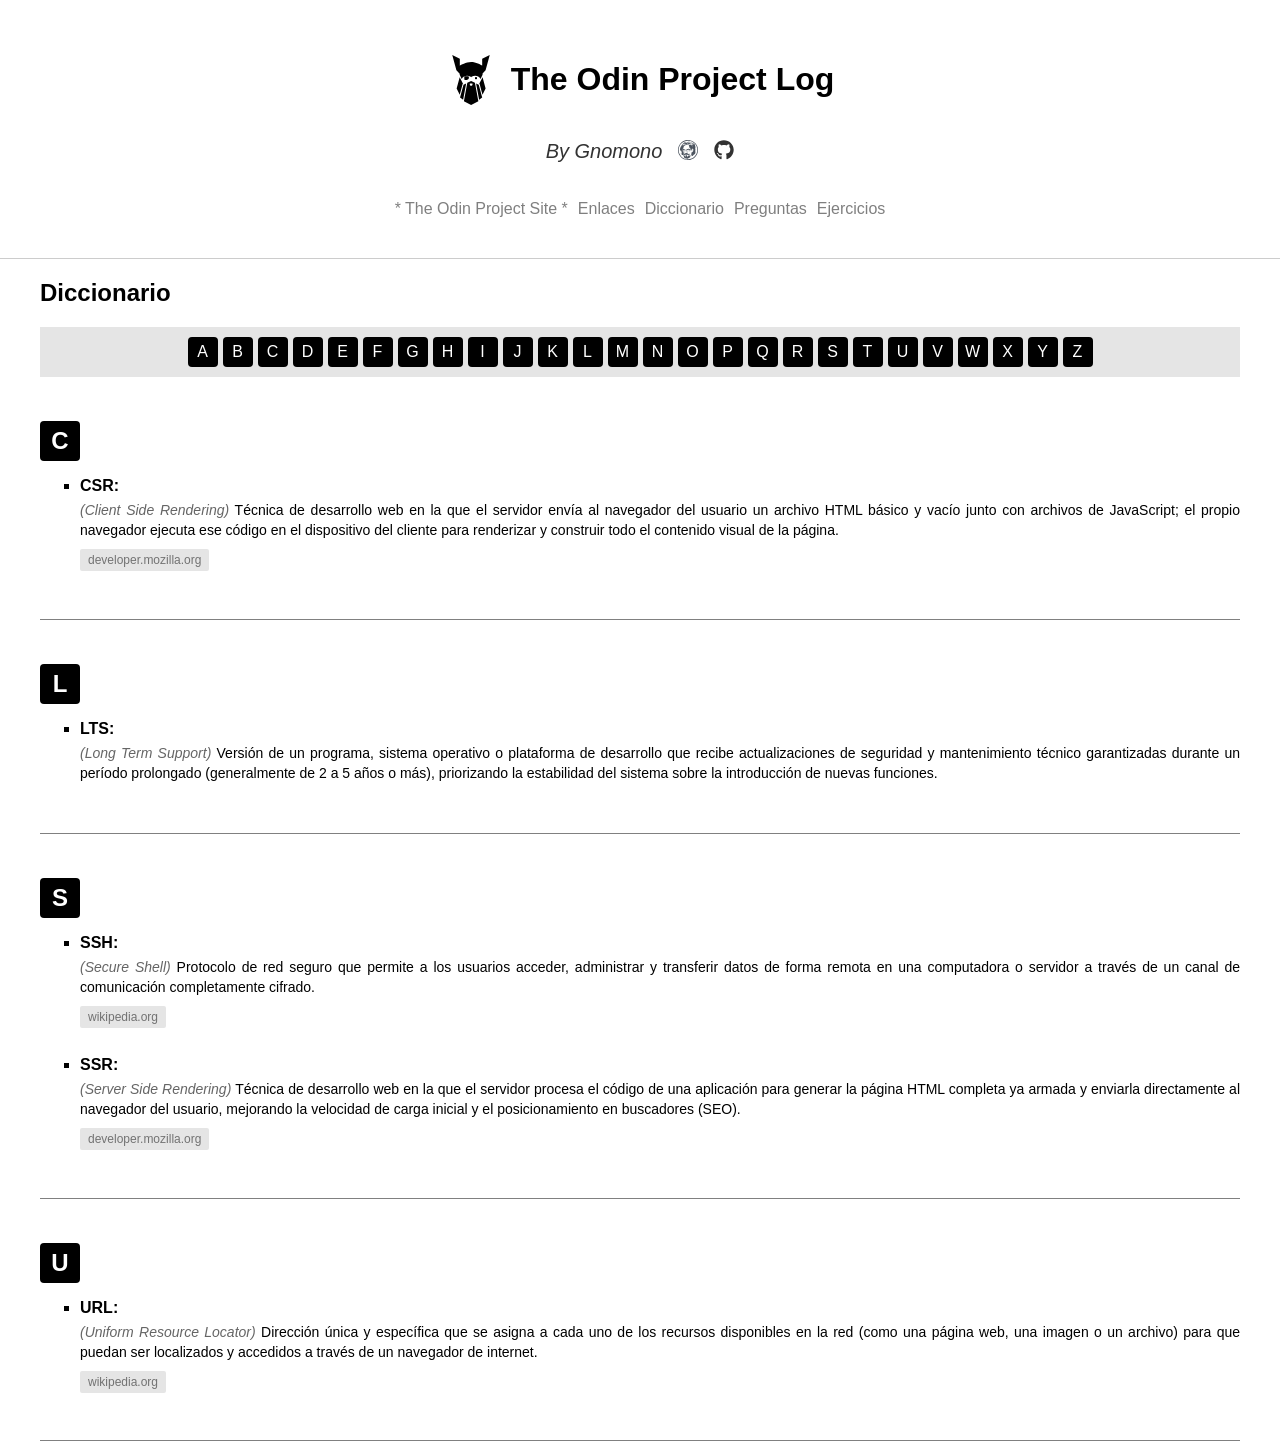
==== diccionario.html @ 371effc1 "favicon" ====
<!doctype html>
<html lang="es">
  <head>
    <meta charset="UTF-8" />
    <meta name="viewport" content="width=device-width, initial-scale=1.0" />
    <link rel="stylesheet" href="css/normalize.css" />
    <link rel="stylesheet" href="css/styles.css" />
    <link rel="icon" href="./assets/odin.svg">
    <title>TOPL - Diccionario</title>
  </head>
  <body>
    <div id="header"></div>
    <script>
      fetch("header.html")
        .then((response) => response.text())
        .then((data) => {
          document.getElementById("header").innerHTML = data;
        });
    </script>
    <main class="container">
      <h2>Diccionario</h2>
      <div>
        <nav class="dictionary-nav">
          <a href="#a">A</a>
          <a href="#b">B</a>
          <a href="#c">C</a>
          <a href="#d">D</a>
          <a href="#e">E</a>
          <a href="#f">F</a>
          <a href="#g">G</a>
          <a href="#h">H</a>
          <a href="#i">I</a>
          <a href="#j">J</a>
          <a href="#k">K</a>
          <a href="#l">L</a>
          <a href="#m">M</a>
          <a href="#n">N</a>
          <a href="#o">O</a>
          <a href="#p">P</a>
          <a href="#q">Q</a>
          <a href="#r">R</a>
          <a href="#s">S</a>
          <a href="#t">T</a>
          <a href="#u">U</a>
          <a href="#v">V</a>
          <a href="#w">W</a>
          <a href="#x">X</a>
          <a href="#y">Y</a>
          <a href="#z">Z</a>
        </nav>
      </div>

      <div class="dictionary-container">

        <div class="char-block"><!-- C -->
          <h3 id="c" class="char-tag">C</h3>
          <ul>

            <li class="term-block">
              <h4 class="dict-term"><strong>CSR:</strong></h4>
              <p class="dict-def">
                <span class="dict-spec">(Client Side Rendering)</span> Técnica de desarrollo web en la que el servidor envía al navegador del usuario un archivo HTML básico y vacío junto con archivos de JavaScript; el propio navegador ejecuta ese código en el dispositivo del cliente para renderizar y construir todo el contenido visual de la página.
              </p>
              <div class="dict-links">
                <a 
                href="https://developer.mozilla.org/en-US/docs/Glossary/CSR"
                target="_blank"
                rel="noopener noreferrer"
                >developer.mozilla.org</a>
              </div>
            </li>

          </ul>
        </div><!-- C -->

        <div class="char-block"><!-- L -->
          <h3 id="l" class="char-tag">L</h3>
          <ul>

            <li class="term-block">
              <h4 class="dict-term"><strong>LTS:</strong></h4>
              <p class="dict-def">
                <span class="dict-spec">(Long Term Support)</span> Versión de un programa, sistema operativo o plataforma de desarrollo que recibe actualizaciones de seguridad y mantenimiento técnico garantizadas durante un período prolongado (generalmente de 2 a 5 años o más), priorizando la estabilidad del sistema sobre la introducción de nuevas funciones.
              </p>
            </li>

          </ul>
        </div><!-- L -->

        <div class="char-block"><!-- S -->
          <h3 id="s" class="char-tag">S</h3>
          <ul>

            <li class="term-block">
              <h4 class="dict-term"><strong>SSH:</strong></h4>
              <p class="dict-def">
                <span class="dict-spec">(Secure Shell)</span> Protocolo de red seguro que permite a los usuarios acceder, administrar y transferir datos de forma remota en una computadora o servidor a través de un canal de comunicación completamente cifrado.
              </p>
              <div class="dict-links">
                <a 
                href="https://es.wikipedia.org/wiki/Secure_Shell"
                target="_blank"
                rel="noopener noreferrer"
                >wikipedia.org</a>
              </div>
            </li>

            <li class="term-block">
              <h4 class="dict-term"><strong>SSR:</strong></h4>
              <p class="dict-def">
                <span class="dict-spec">(Server Side Rendering)</span> Técnica de desarrollo web en la que el servidor procesa el código de una aplicación para generar la página HTML completa ya armada y enviarla directamente al navegador del usuario, mejorando la velocidad de carga inicial y el posicionamiento en buscadores (SEO).
              </p>
              <div class="dict-links">
                <a 
                href="https://developer.mozilla.org/en-US/docs/Glossary/SSR"
                target="_blank"
                rel="noopener noreferrer"
                >developer.mozilla.org</a>
              </div>
            </li>

          </ul>
        </div><!-- S -->

        <div class="char-block"><!-- U -->
          <h3 id="u" class="char-tag">U</h3>
          <ul>

            <li class="term-block">
              <h4 class="dict-term"><strong>URL:</strong></h4>
              <p class="dict-def">
                <span class="dict-spec">(Uniform Resource Locator)</span> Dirección única y específica que se asigna a cada uno de los recursos disponibles en la red (como una página web, una imagen o un archivo) para que puedan ser localizados y accedidos a través de un navegador de internet.
              </p>
              <div class="dict-links">
                <a 
                href="https://en.wikipedia.org/wiki/URL?trk=article-ssr-frontend-pulse_little-text-block"
                target="_blank"
                rel="noopener noreferrer"
                >wikipedia.org</a>
              </div>
            </li>

          </ul>
        </div><!-- U -->

      </div>
    </main>
  </body>
</html>
---- css/styles.css ----
body{
    font-family: Roboto, sans-serif;
}
a {
    text-decoration: none;
    color: rgb(0 0 0);
}
a:hover{
    color: rgb(0 0 0 / 0.7);
}
ul{
    list-style-type: square;
}

/**/

.container {
    max-width: 1200px;
    margin: 0 auto;
}

/**/

.header {
    display: flex;
    flex-direction: column;
    align-items: center;
    border-bottom: 1px solid rgb(0 0 0 / 0.2);
    padding-bottom: 40px;
}

.header-title {
    display: flex;
    gap: 15px;
    padding-top: 40px;
}

.header-title img {
    width: 50px;
}

.header-subtitle {
    display: flex;
    align-items: center;
    gap: 16px;
    padding: 20px 0;
    opacity: 0.8;
}

.header-subtitle p {
    font-size: 20px;
    font-style: italic;
    margin: 0;
}

.header-nav-container {
    padding-top: 10px;
}

.header-nav {
    display: flex;
    gap: 10px;

    a {
        color: rgb(0 0 0 / 0.5);
        padding-top: 5px;
        border-top: 1px solid rgb(0 0 0 / 0);
        transition: border-top 0.3s ease;

        &:hover {
            border-top: 1px solid rgb(0 0 0 / 0.2);
        }
    }
}


/* Enlaces */
.highlights{
    display: flex;
    gap: 5px;
    justify-content: center;
    padding: 20px;
}
.highlights-logo img{
    width: 60px;
}
.highlights-logo img:hover{
    opacity: 0.8;
}

.links-main-title{
    padding: 10px;
}

.links-block{
    border: 1px solid rgba(241, 236, 216, 1);
    border-radius: 10px;
    padding: 10px;
    margin: 10px;
}

.links-title{
    padding: 0 20px;
    font-weight: 100;
    font-size: 20px;
    opacity: 0.2;
    text-align: start;
}

.link-item{
    padding: 10px;
    border-bottom: 1px solid rgba(0 0 0 / 0.2);

    &:hover{
        background-color: rgba(0, 0, 0, 0.1);
    }
}

.link-tag{
    color: rgb(0 0 0 / 0.5);
    font-size: 12px;
    margin-left: 8px;
    font-style: italic;
}


/* Diccionario */
.dictionary-nav{
    display: flex;
    justify-content: center;
    gap: 5px;
    flex-wrap: wrap;
    background-color: rgb(0 0 0 / 0.1);
    padding: 10px;
}
.dictionary-nav a{
    display: flex;
    justify-content: center;
    align-items: center;
    border-radius: 4px;
    padding: 10px;
    background-color: black;
    color: white;
    width: 10px;
    height: 10px;
    &:hover{
        background-color: rgb(0 0 0 / 0.5);
    }
}
.char-block{
    border-bottom: 1px solid gray;
    padding: 20px 0;
}
.char-tag{
    display: flex;
    align-items: center;
    justify-content: center;
    text-transform: uppercase;
    font-size: 24px;
    font-weight: bold;
    margin-bottom: 10px;
    background-color: black;
    color: white;
    padding: 10px;
    border-radius: 4px;
    width: 20px;
    height: 20px;
}
.term-block{
    margin-bottom: 30px;
}
.dict-term{
    margin: 0;
    padding: 0;
}
.dict-spec{
    font-style: italic;
    opacity: 0.6;
}
.dict-def{
    font-size: 14px;
    font-weight: 100;
    text-align: justify;
    line-height: 20px;
    padding: 0;
    margin: 5px 0;
}
.dict-links{
    margin-top: 10px;
}
.dict-links a{
    background-color: rgba(0 0 0 / 0.1);
    padding: 4px 8px;
    border-radius: 2px;
    font-size: 12px;
    color: rgb(0 0 0 / 0.5);
    &:hover{
        background-color: rgba(0 0 0 / 0.2);
    }
}


/* Ejercicios */

.ejercicios-container{
    display: flex;
    justify-content: center;
    gap: 10px;
    margin-top: 40px;
}

.ejercicio{
    display: flex;
    flex-direction: column;
    justify-content: space-between;
    border: 1px solid rgb(0 0 0 / 0.2);
    border-radius: 8px;
    padding: 20px;
    margin: 10px 0;
    background-color: rgb(255 255 255);
    box-shadow: 0 2px 4px rgba(0, 0, 0, 0.05);
    width: 250px;
    transition: all 0.3s ease;
}
.ejercicio:hover{
    background-color: rgb(200 200 200 / 0.5);
    box-shadow: 0 4px 8px rgba(0, 0, 0, 0.1);
    transform: translateY(-2px);
    transition: all 0.3s ease;
}
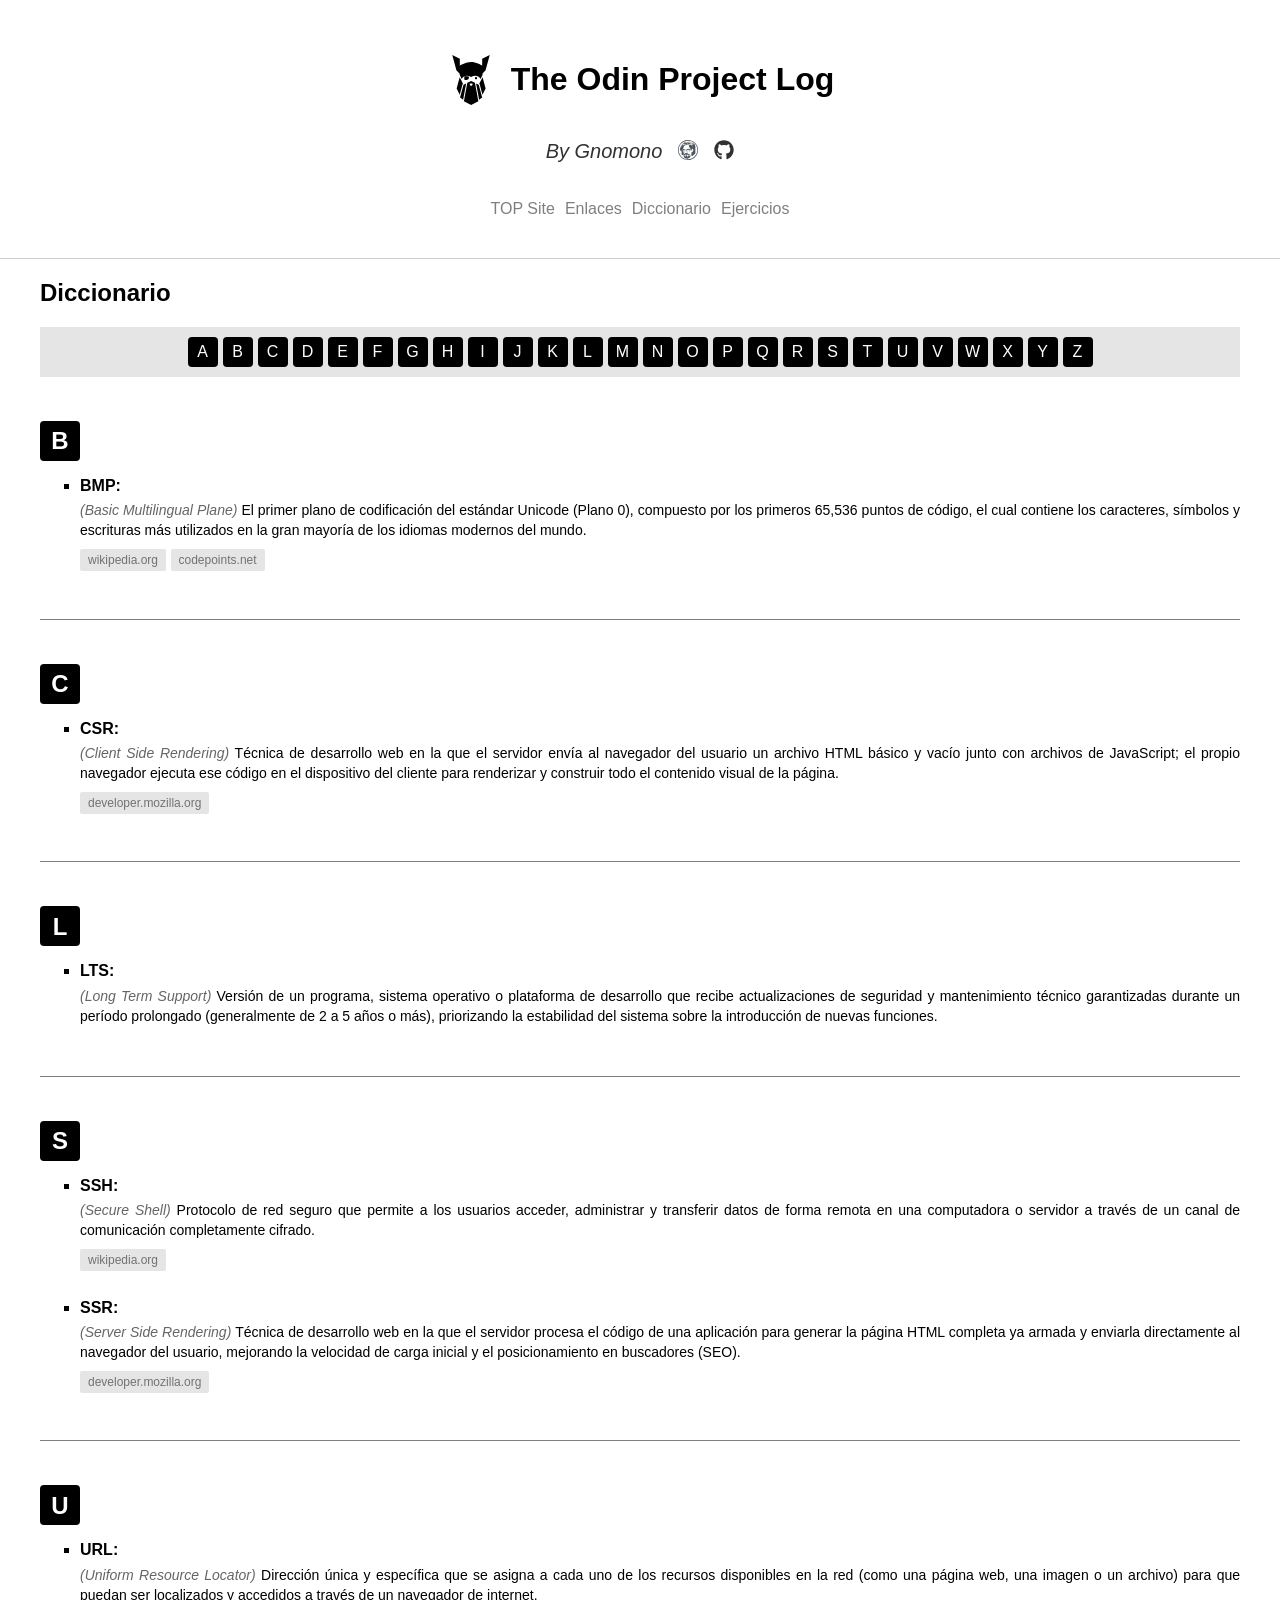
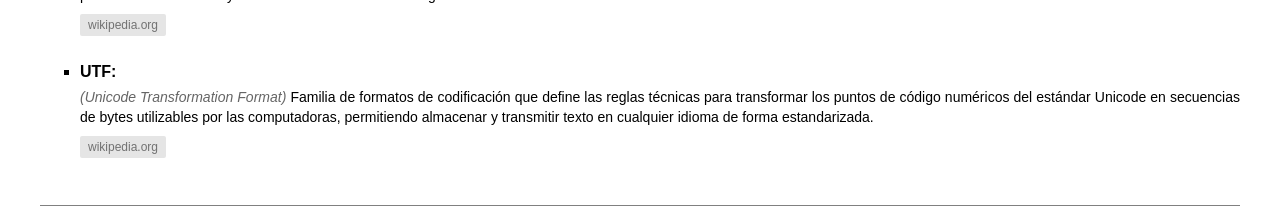
==== commit e47b6607: "Nuevas entradas en Diccionario" ====
--- a/diccionario.html
+++ b/diccionario.html
@@ -51,6 +51,32 @@
       </div>
 
       <div class="dictionary-container">
+
+        <div class="char-block"><!-- B -->
+          <h3 id="c" class="char-tag">B</h3>
+          <ul>
+
+            <li class="term-block">
+              <h4 class="dict-term"><strong>BMP:</strong></h4>
+              <p class="dict-def">
+                <span class="dict-spec">(Basic Multilingual Plane)</span> El primer plano de codificación del estándar Unicode (Plano 0), compuesto por los primeros 65,536 puntos de código, el cual contiene los caracteres, símbolos y escrituras más utilizados en la gran mayoría de los idiomas modernos del mundo.
+              </p>
+              <div class="dict-links">
+                <a 
+                href="https://en.wikipedia.org/wiki/Plane_(Unicode)"
+                target="_blank"
+                rel="noopener noreferrer"
+                >wikipedia.org</a>
+                <a 
+                href="https://codepoints.net/basic_multilingual_plane"
+                target="_blank"
+                rel="noopener noreferrer"
+                >codepoints.net</a>
+              </div>
+            </li>
+
+          </ul>
+        </div><!-- B -->
 
         <div class="char-block"><!-- C -->
           <h3 id="c" class="char-tag">C</h3>
@@ -140,6 +166,20 @@
               </div>
             </li>
 
+            <li class="term-block">
+              <h4 class="dict-term"><strong>UTF:</strong></h4>
+              <p class="dict-def">
+                <span class="dict-spec">(Unicode Transformation Format)</span> Familia de formatos de codificación que define las reglas técnicas para transformar los puntos de código numéricos del estándar Unicode en secuencias de bytes utilizables por las computadoras, permitiendo almacenar y transmitir texto en cualquier idioma de forma estandarizada.
+              </p>
+              <div class="dict-links">
+                <a 
+                href="https://es.wikipedia.org/wiki/UTF-8"
+                target="_blank"
+                rel="noopener noreferrer"
+                >wikipedia.org</a>
+              </div>
+            </li>
+
           </ul>
         </div><!-- U -->
 
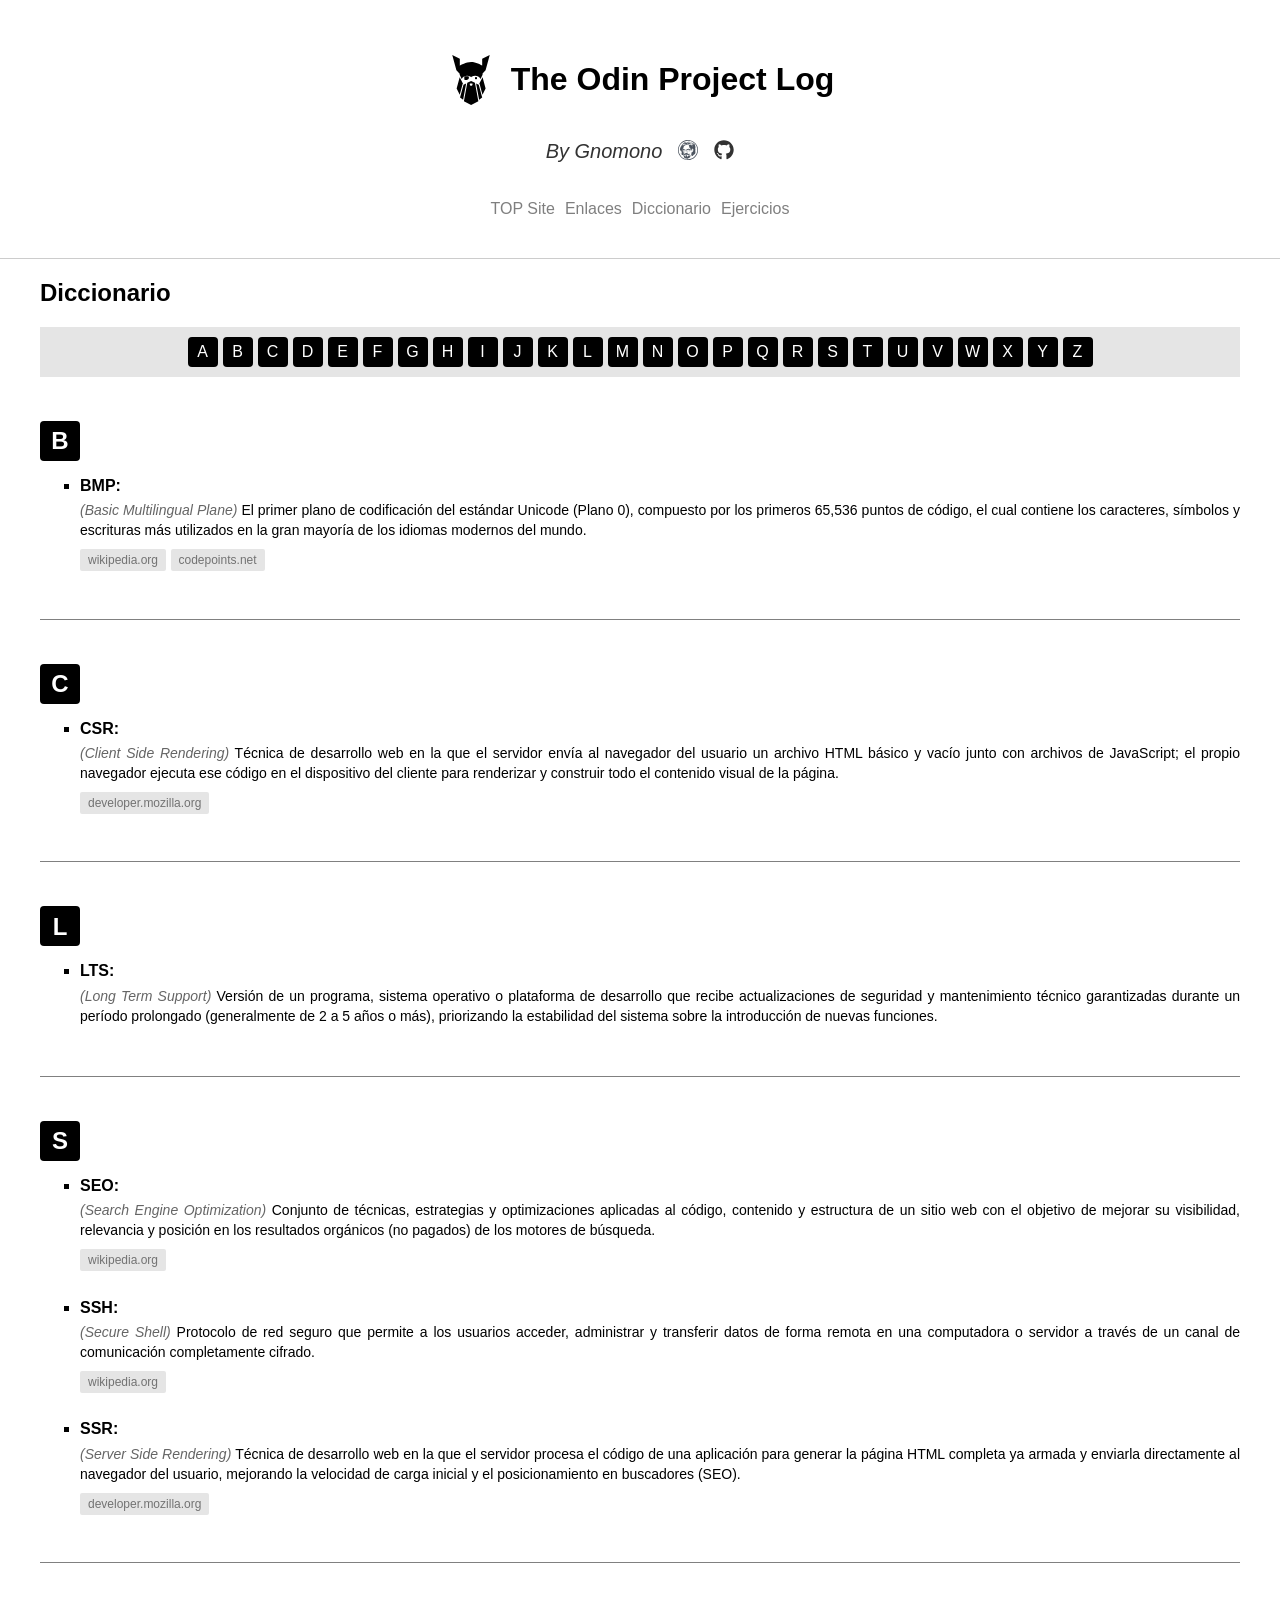
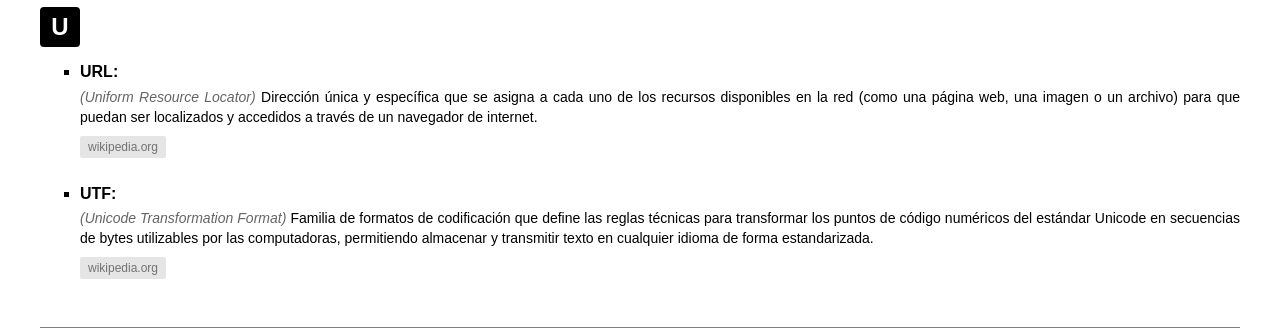
==== commit 949c9ec2: "ADD SEO to diccionario" ====
--- a/diccionario.html
+++ b/diccionario.html
@@ -118,6 +118,20 @@
           <ul>
 
             <li class="term-block">
+              <h4 class="dict-term"><strong>SEO:</strong></h4>
+              <p class="dict-def">
+                <span class="dict-spec">(Search Engine Optimization)</span> Conjunto de técnicas, estrategias y optimizaciones aplicadas al código, contenido y estructura de un sitio web con el objetivo de mejorar su visibilidad, relevancia y posición en los resultados orgánicos (no pagados) de los motores de búsqueda.
+              </p>
+              <div class="dict-links">
+                <a 
+                href="https://es.wikipedia.org/wiki/Posicionamiento_en_buscadores"
+                target="_blank"
+                rel="noopener noreferrer"
+                >wikipedia.org</a>
+              </div>
+            </li>
+
+            <li class="term-block">
               <h4 class="dict-term"><strong>SSH:</strong></h4>
               <p class="dict-def">
                 <span class="dict-spec">(Secure Shell)</span> Protocolo de red seguro que permite a los usuarios acceder, administrar y transferir datos de forma remota en una computadora o servidor a través de un canal de comunicación completamente cifrado.
--- a/css/styles.css
+++ b/css/styles.css
@@ -77,8 +77,9 @@
 /* Enlaces */
 .highlights{
     display: flex;
-    gap: 5px;
-    justify-content: center;
+    gap: 10px;
+    justify-content: center;
+    align-items: center;
     padding: 20px;
 }
 .highlights-logo img{
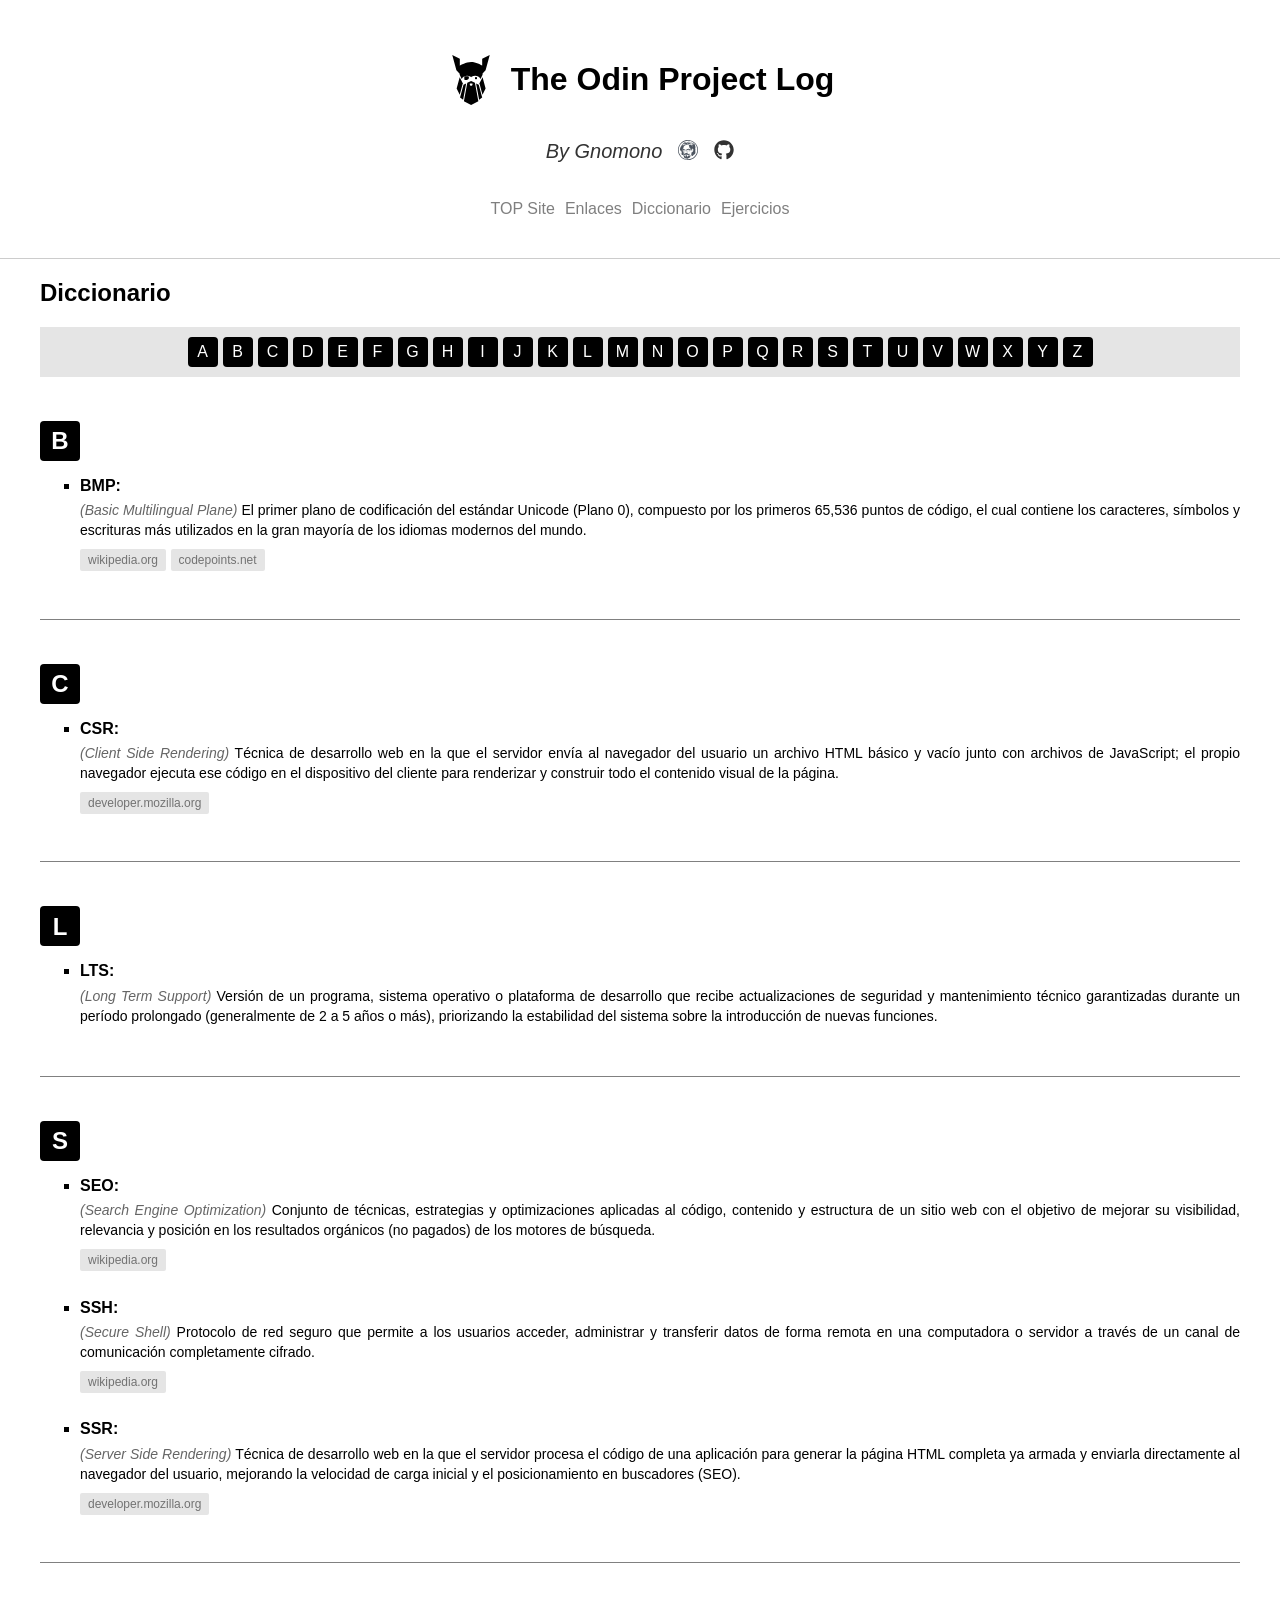
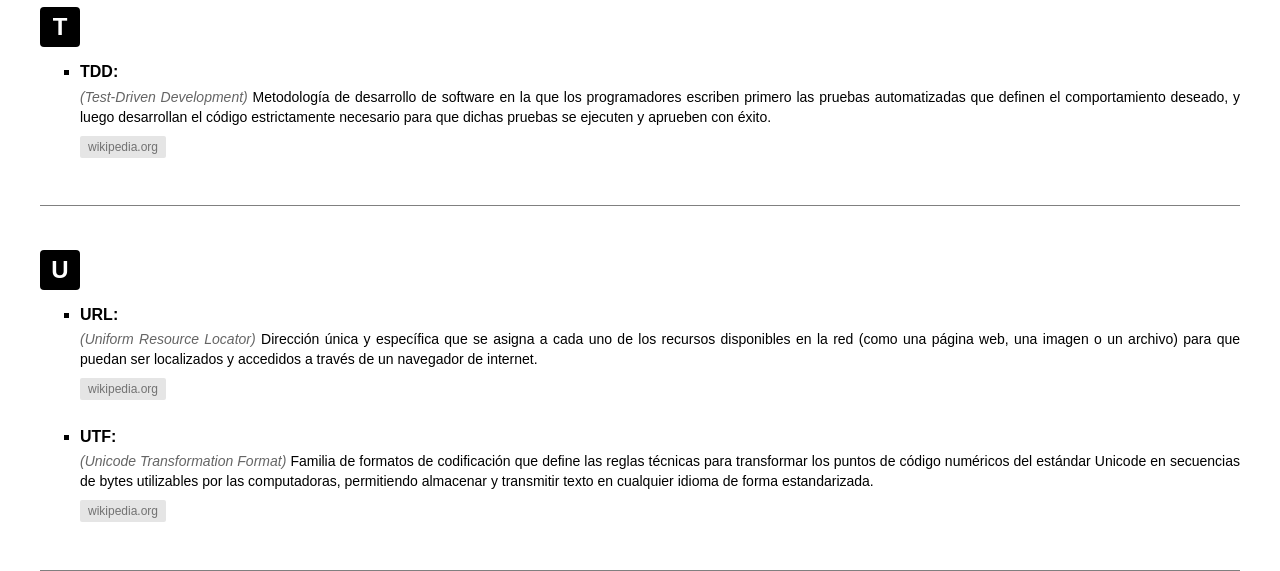
==== commit 0213025c: "ADD TDD TO Diccionario" ====
--- a/diccionario.html
+++ b/diccionario.html
@@ -162,6 +162,27 @@
           </ul>
         </div><!-- S -->
 
+        <div class="char-block"><!-- T -->
+          <h3 id="t" class="char-tag">T</h3>
+          <ul>
+
+            <li class="term-block">
+              <h4 class="dict-term"><strong>TDD:</strong></h4>
+              <p class="dict-def">
+                <span class="dict-spec">(Test-Driven Development)</span> Metodología de desarrollo de software en la que los programadores escriben primero las pruebas automatizadas que definen el comportamiento deseado, y luego desarrollan el código estrictamente necesario para que dichas pruebas se ejecuten y aprueben con éxito.
+              </p>
+              <div class="dict-links">
+                <a 
+                href="https://en.wikipedia.org/wiki/Test-driven_development"
+                target="_blank"
+                rel="noopener noreferrer"
+                >wikipedia.org</a>
+              </div>
+            </li>
+
+          </ul>
+        </div><!-- T -->
+
         <div class="char-block"><!-- U -->
           <h3 id="u" class="char-tag">U</h3>
           <ul>
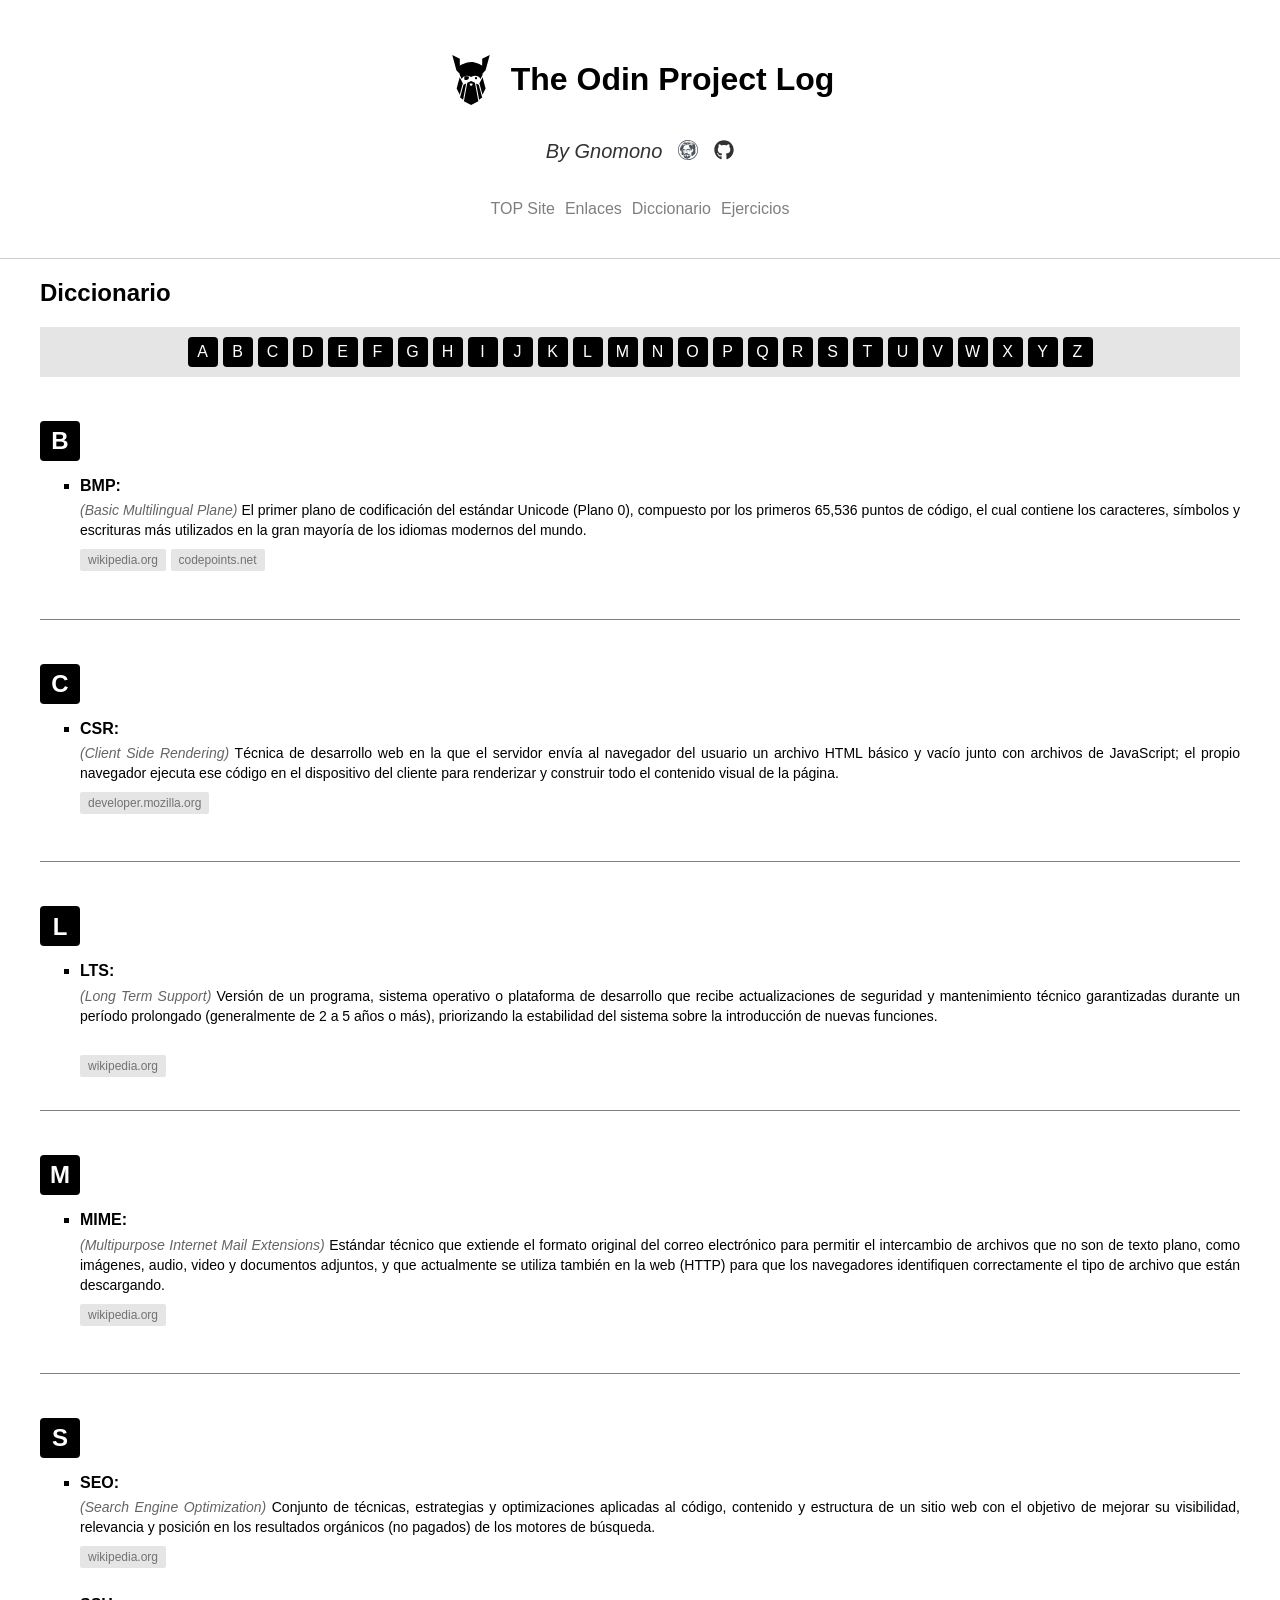
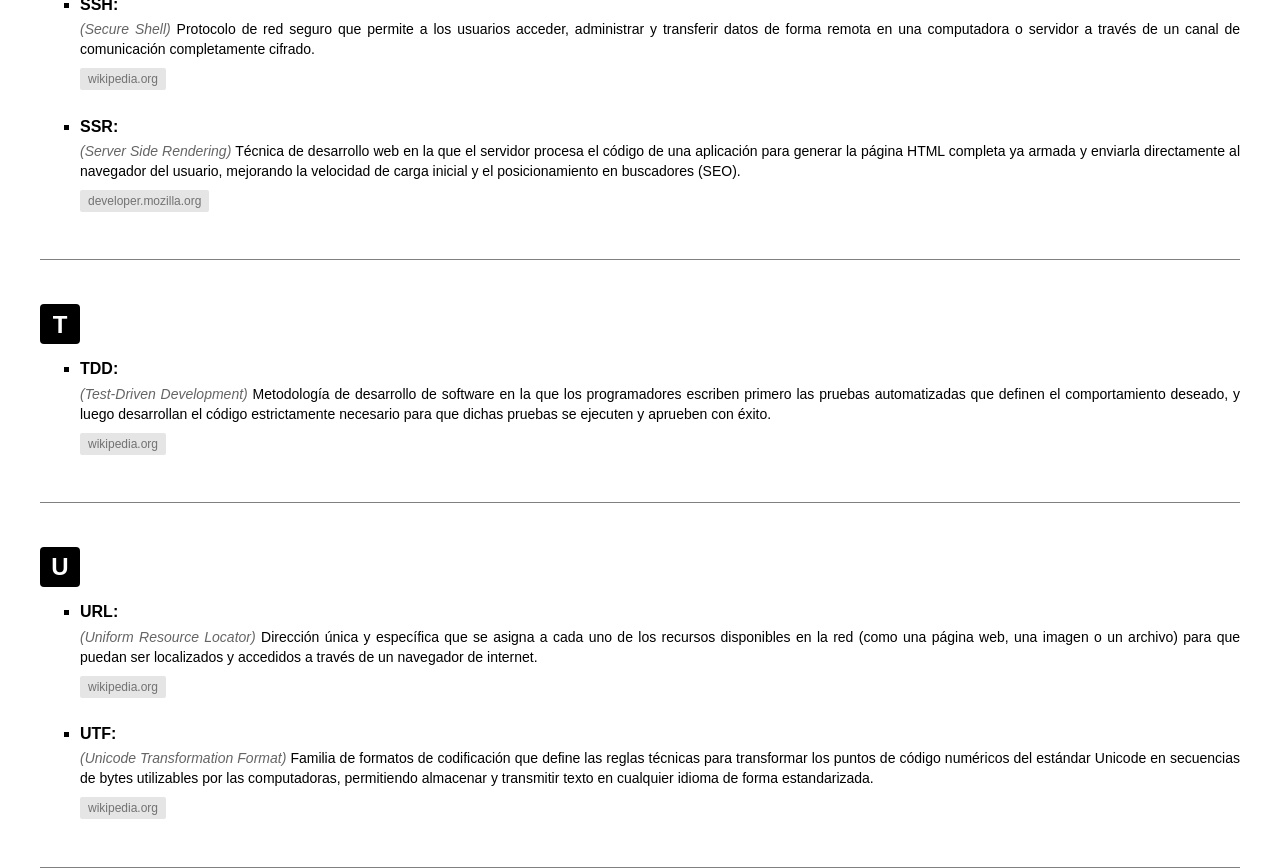
==== commit ab776a1e: "ADD M to Diccionario" ====
--- a/diccionario.html
+++ b/diccionario.html
@@ -109,9 +109,38 @@
                 <span class="dict-spec">(Long Term Support)</span> Versión de un programa, sistema operativo o plataforma de desarrollo que recibe actualizaciones de seguridad y mantenimiento técnico garantizadas durante un período prolongado (generalmente de 2 a 5 años o más), priorizando la estabilidad del sistema sobre la introducción de nuevas funciones.
               </p>
             </li>
+            <div class="dict-links">
+                <a 
+                href="https://en.wikipedia.org/wiki/Long-term_support"
+                target="_blank"
+                rel="noopener noreferrer"
+                >wikipedia.org</a>
+              </div>
+            </li>
 
           </ul>
         </div><!-- L -->
+
+        <div class="char-block"><!-- M -->
+          <h3 id="m" class="char-tag">M</h3>
+          <ul>
+
+            <li class="term-block">
+              <h4 class="dict-term"><strong>MIME:</strong></h4>
+              <p class="dict-def">
+                <span class="dict-spec">(Multipurpose Internet Mail Extensions)</span> Estándar técnico que extiende el formato original del correo electrónico para permitir el intercambio de archivos que no son de texto plano, como imágenes, audio, video y documentos adjuntos, y que actualmente se utiliza también en la web (HTTP) para que los navegadores identifiquen correctamente el tipo de archivo que están descargando.
+              </p>
+              <div class="dict-links">
+                <a 
+                href="https://en.wikipedia.org/wiki/MIME"
+                target="_blank"
+                rel="noopener noreferrer"
+                >wikipedia.org</a>
+              </div>
+            </li>
+
+          </ul>
+        </div><!-- M -->
 
         <div class="char-block"><!-- S -->
           <h3 id="s" class="char-tag">S</h3>
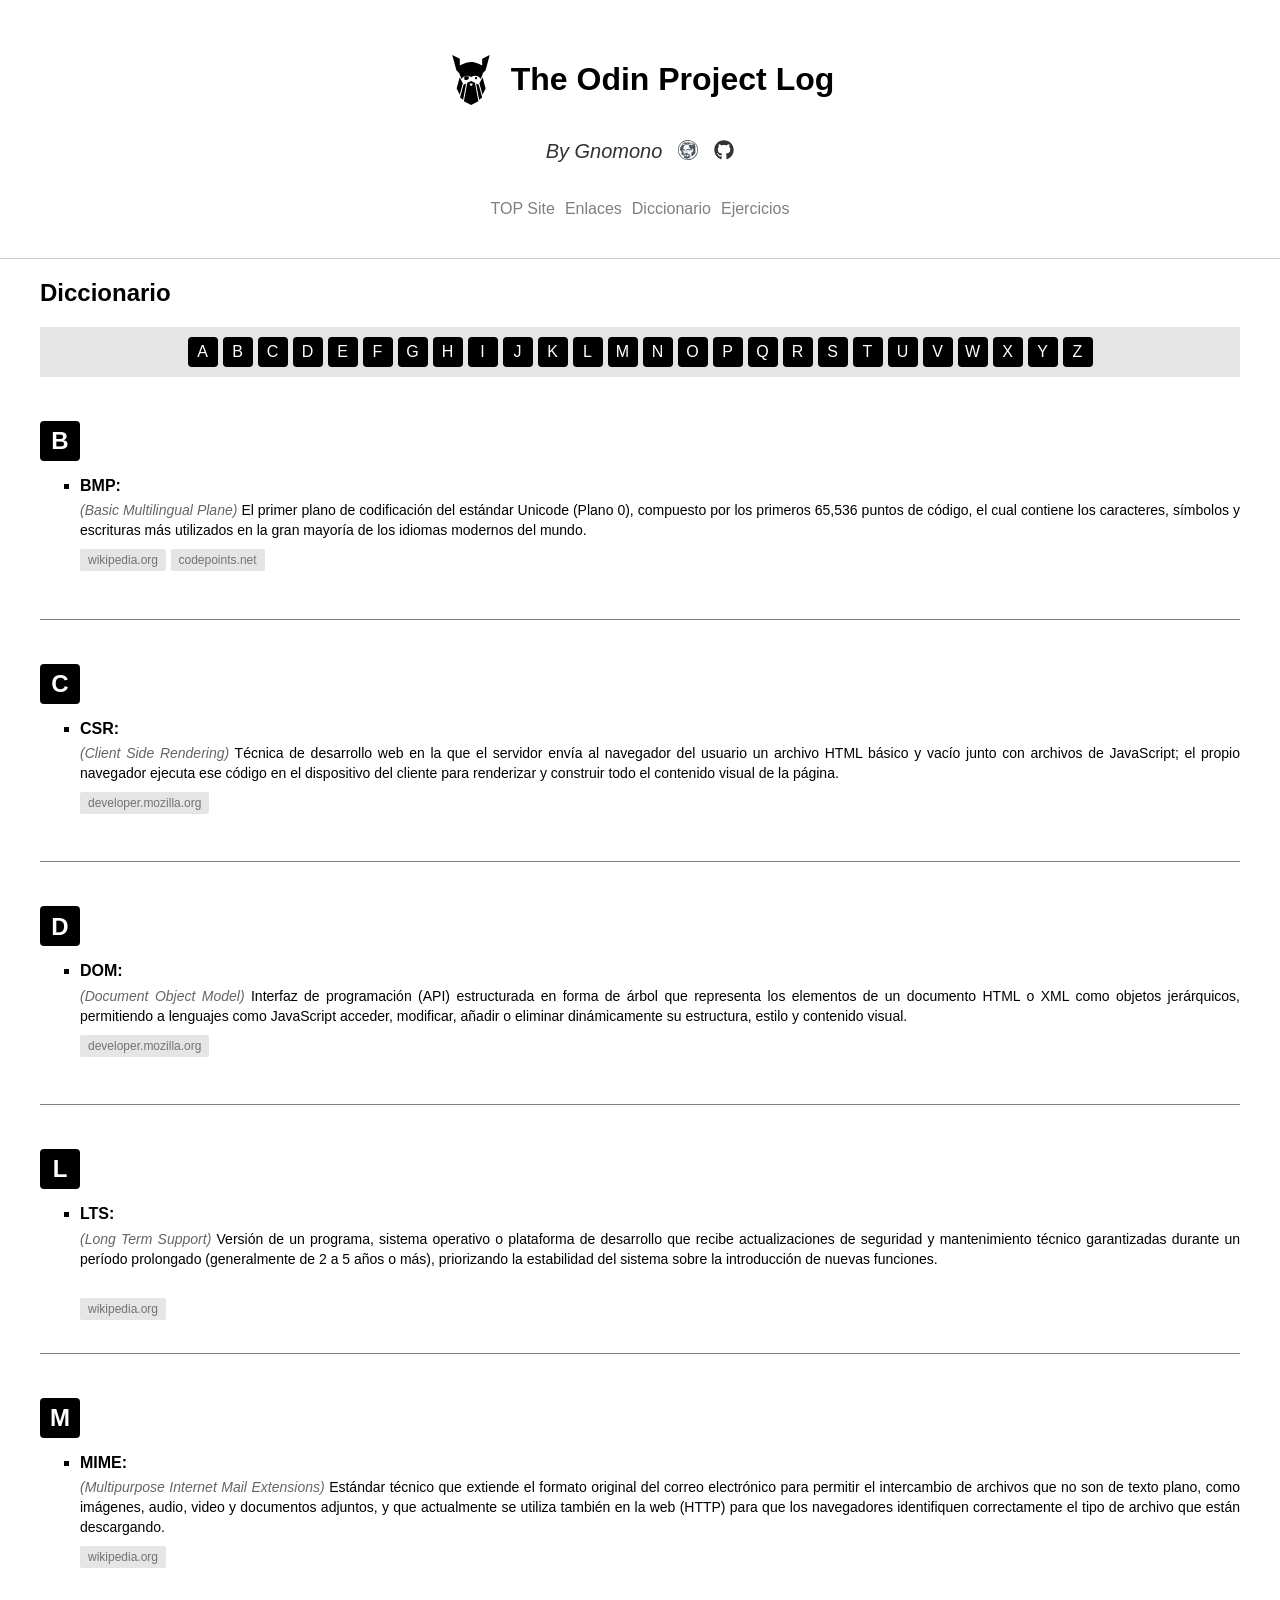
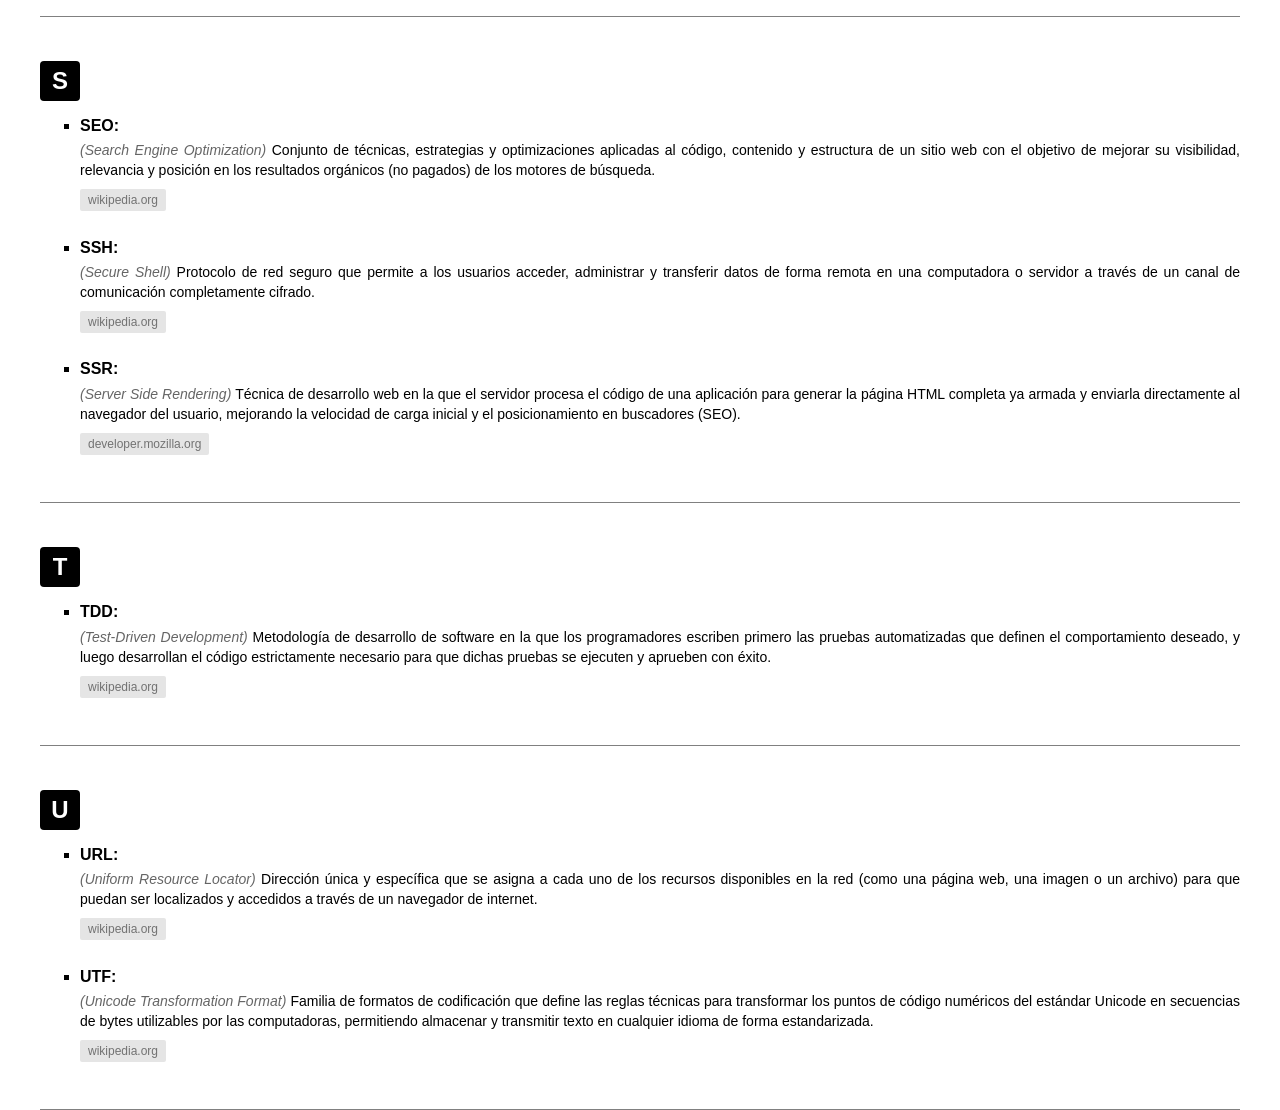
==== commit 5d5aa991: "ADD new entry to Diccionario" ====
--- a/diccionario.html
+++ b/diccionario.html
@@ -99,6 +99,27 @@
           </ul>
         </div><!-- C -->
 
+        <div class="char-block"><!-- D -->
+          <h3 id="d" class="char-tag">D</h3>
+          <ul>
+
+            <li class="term-block">
+              <h4 class="dict-term"><strong>DOM:</strong></h4>
+              <p class="dict-def">
+                <span class="dict-spec">(Document Object Model)</span> Interfaz de programación (API) estructurada en forma de árbol que representa los elementos de un documento HTML o XML como objetos jerárquicos, permitiendo a lenguajes como JavaScript acceder, modificar, añadir o eliminar dinámicamente su estructura, estilo y contenido visual.
+              </p>
+              <div class="dict-links">
+                <a 
+                href="https://developer.mozilla.org/en-US/docs/Web/API/Document_Object_Model"
+                target="_blank"
+                rel="noopener noreferrer"
+                >developer.mozilla.org</a>
+              </div>
+            </li>
+
+          </ul>
+        </div><!-- D -->
+
         <div class="char-block"><!-- L -->
           <h3 id="l" class="char-tag">L</h3>
           <ul>
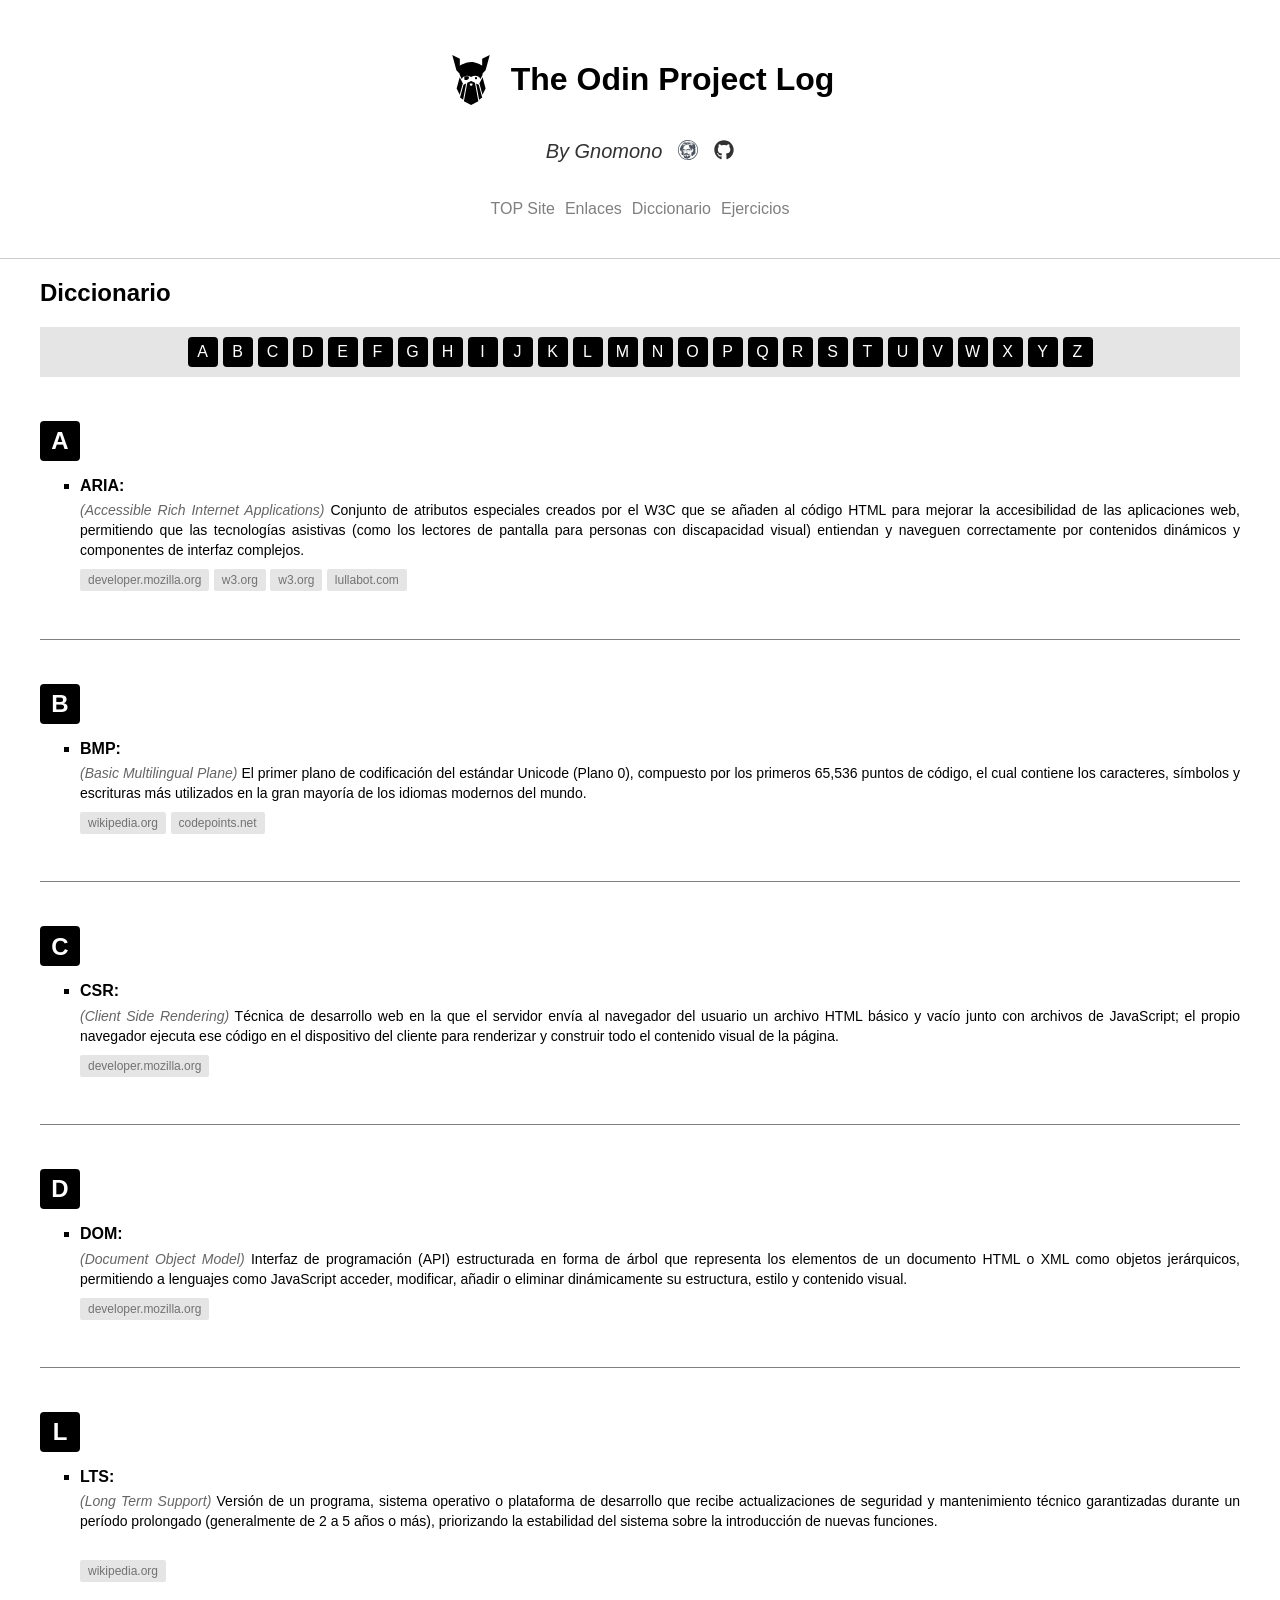
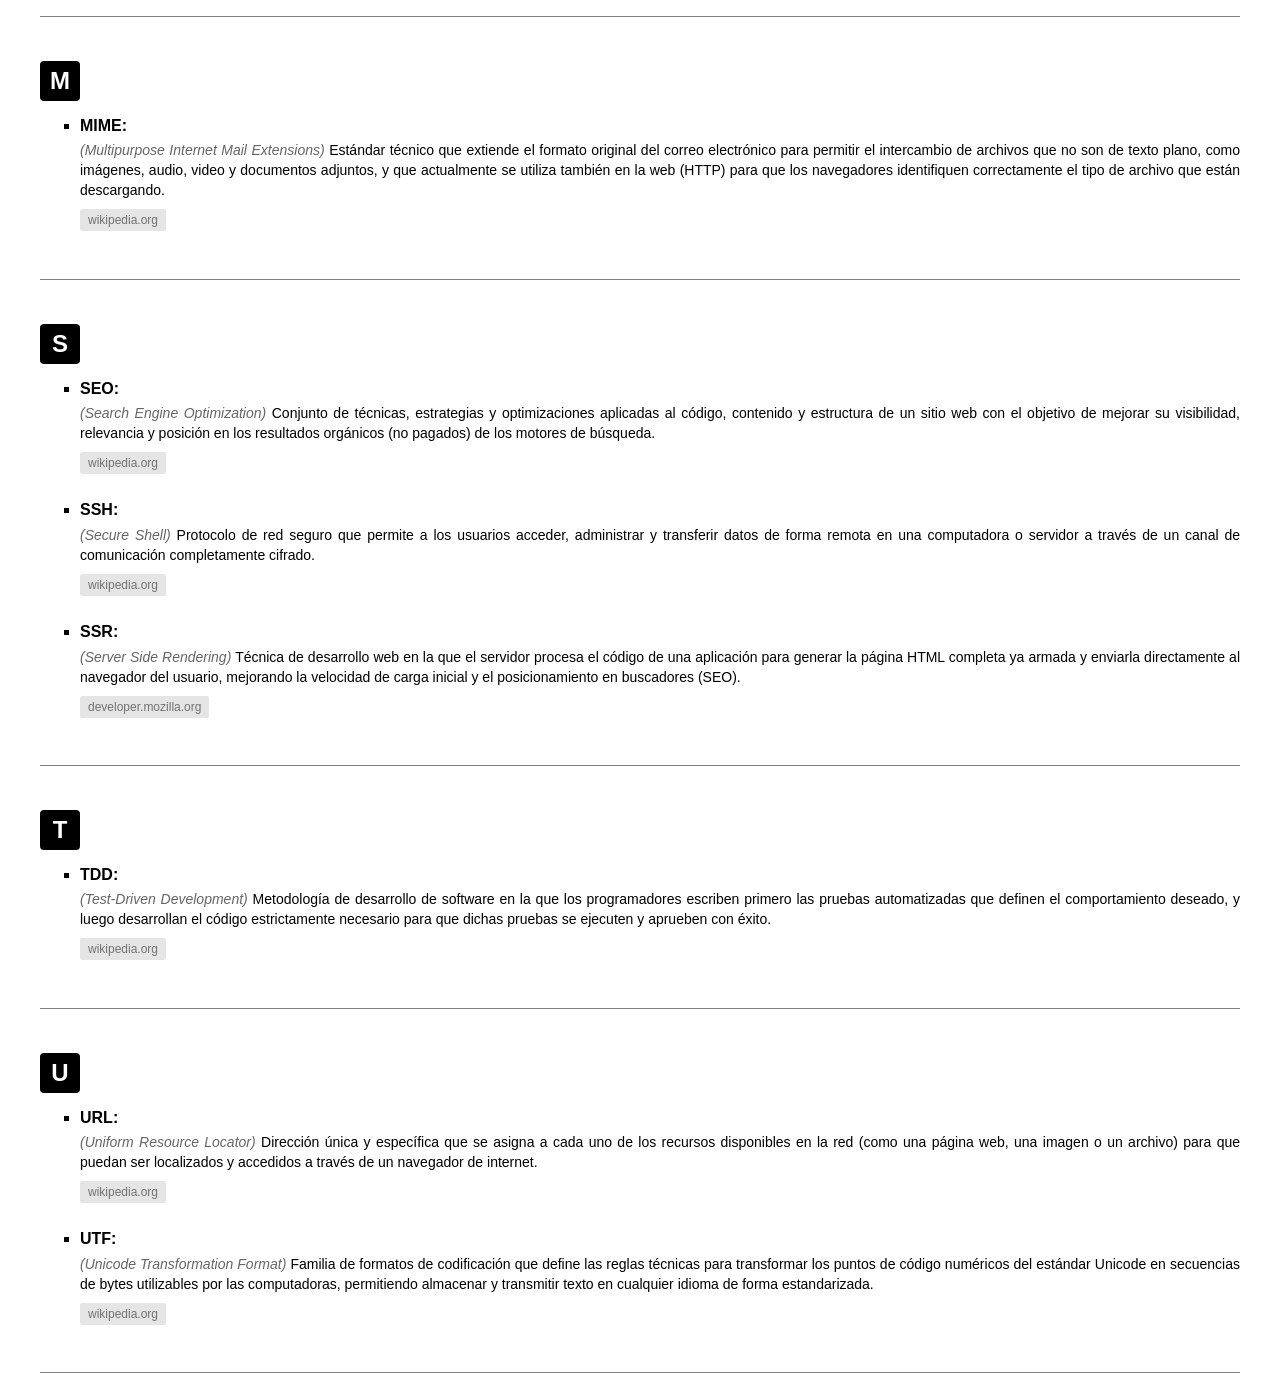
==== commit 34491059: "ADD ARIA to Diccionario" ====
--- a/diccionario.html
+++ b/diccionario.html
@@ -52,8 +52,44 @@
 
       <div class="dictionary-container">
 
+        <div class="char-block"><!-- A -->
+          <h3 id="a" class="char-tag">A</h3>
+          <ul>
+
+            <li class="term-block">
+              <h4 class="dict-term"><strong>ARIA:</strong></h4>
+              <p class="dict-def">
+                <span class="dict-spec">(Accessible Rich Internet Applications)</span> Conjunto de atributos especiales creados por el W3C que se añaden al código HTML para mejorar la accesibilidad de las aplicaciones web, permitiendo que las tecnologías asistivas (como los lectores de pantalla para personas con discapacidad visual) entiendan y naveguen correctamente por contenidos dinámicos y componentes de interfaz complejos.
+              </p>
+              <div class="dict-links">
+                <a 
+                href="https://developer.mozilla.org/en-US/docs/Web/Accessibility/ARIA"
+                target="_blank"
+                rel="noopener noreferrer"
+                >developer.mozilla.org</a>
+                <a 
+                href="https://www.w3.org/WAI/standards-guidelines/aria/"
+                target="_blank"
+                rel="noopener noreferrer"
+                >w3.org</a>
+                <a 
+                href="https://www.w3.org/TR/wai-aria-1.2/"
+                target="_blank"
+                rel="noopener noreferrer"
+                >w3.org</a>
+                <a 
+                href="https://www.lullabot.com/articles/what-heck-aria-beginners-guide-aria-accessibility"
+                target="_blank"
+                rel="noopener noreferrer"
+                >lullabot.com</a>
+              </div>
+            </li>
+
+          </ul>
+        </div><!-- A -->
+
         <div class="char-block"><!-- B -->
-          <h3 id="c" class="char-tag">B</h3>
+          <h3 id="b" class="char-tag">B</h3>
           <ul>
 
             <li class="term-block">
--- a/css/styles.css
+++ b/css/styles.css
@@ -205,7 +205,17 @@
 
 .ejercicios-container{
     display: flex;
-    justify-content: center;
+    flex-direction: column;
+    align-items: center;
+    justify-content: center;
+    gap: 10px;
+    margin-top: 40px;
+}
+
+.category{
+    display: flex;
+    flex-wrap: wrap;
+    justify-content: flex-start;
     gap: 10px;
     margin-top: 40px;
 }
@@ -217,15 +227,30 @@
     border: 1px solid rgb(0 0 0 / 0.2);
     border-radius: 8px;
     padding: 20px;
-    margin: 10px 0;
     background-color: rgb(255 255 255);
     box-shadow: 0 2px 4px rgba(0, 0, 0, 0.05);
     width: 250px;
     transition: all 0.3s ease;
+
+    h2{
+        border-bottom: 1px solid rgb(0 0 0 / 0.1);
+        padding-bottom: 10px;
+    }
+
+    a{
+        background-color: rgba(0 0 0 / 0.6);
+        color: white;
+        padding: 5px 10px;
+        border-radius: 2px;
+
+        &:hover{
+            background-color: rgba(0 0 0 / 0.8);
+        }
+    }
 }
 .ejercicio:hover{
-    background-color: rgb(200 200 200 / 0.5);
+    background-color: rgb(200 200 200 / 0.1);
     box-shadow: 0 4px 8px rgba(0, 0, 0, 0.1);
-    transform: translateY(-2px);
+    transform: translateY(-1px);
     transition: all 0.3s ease;
 }
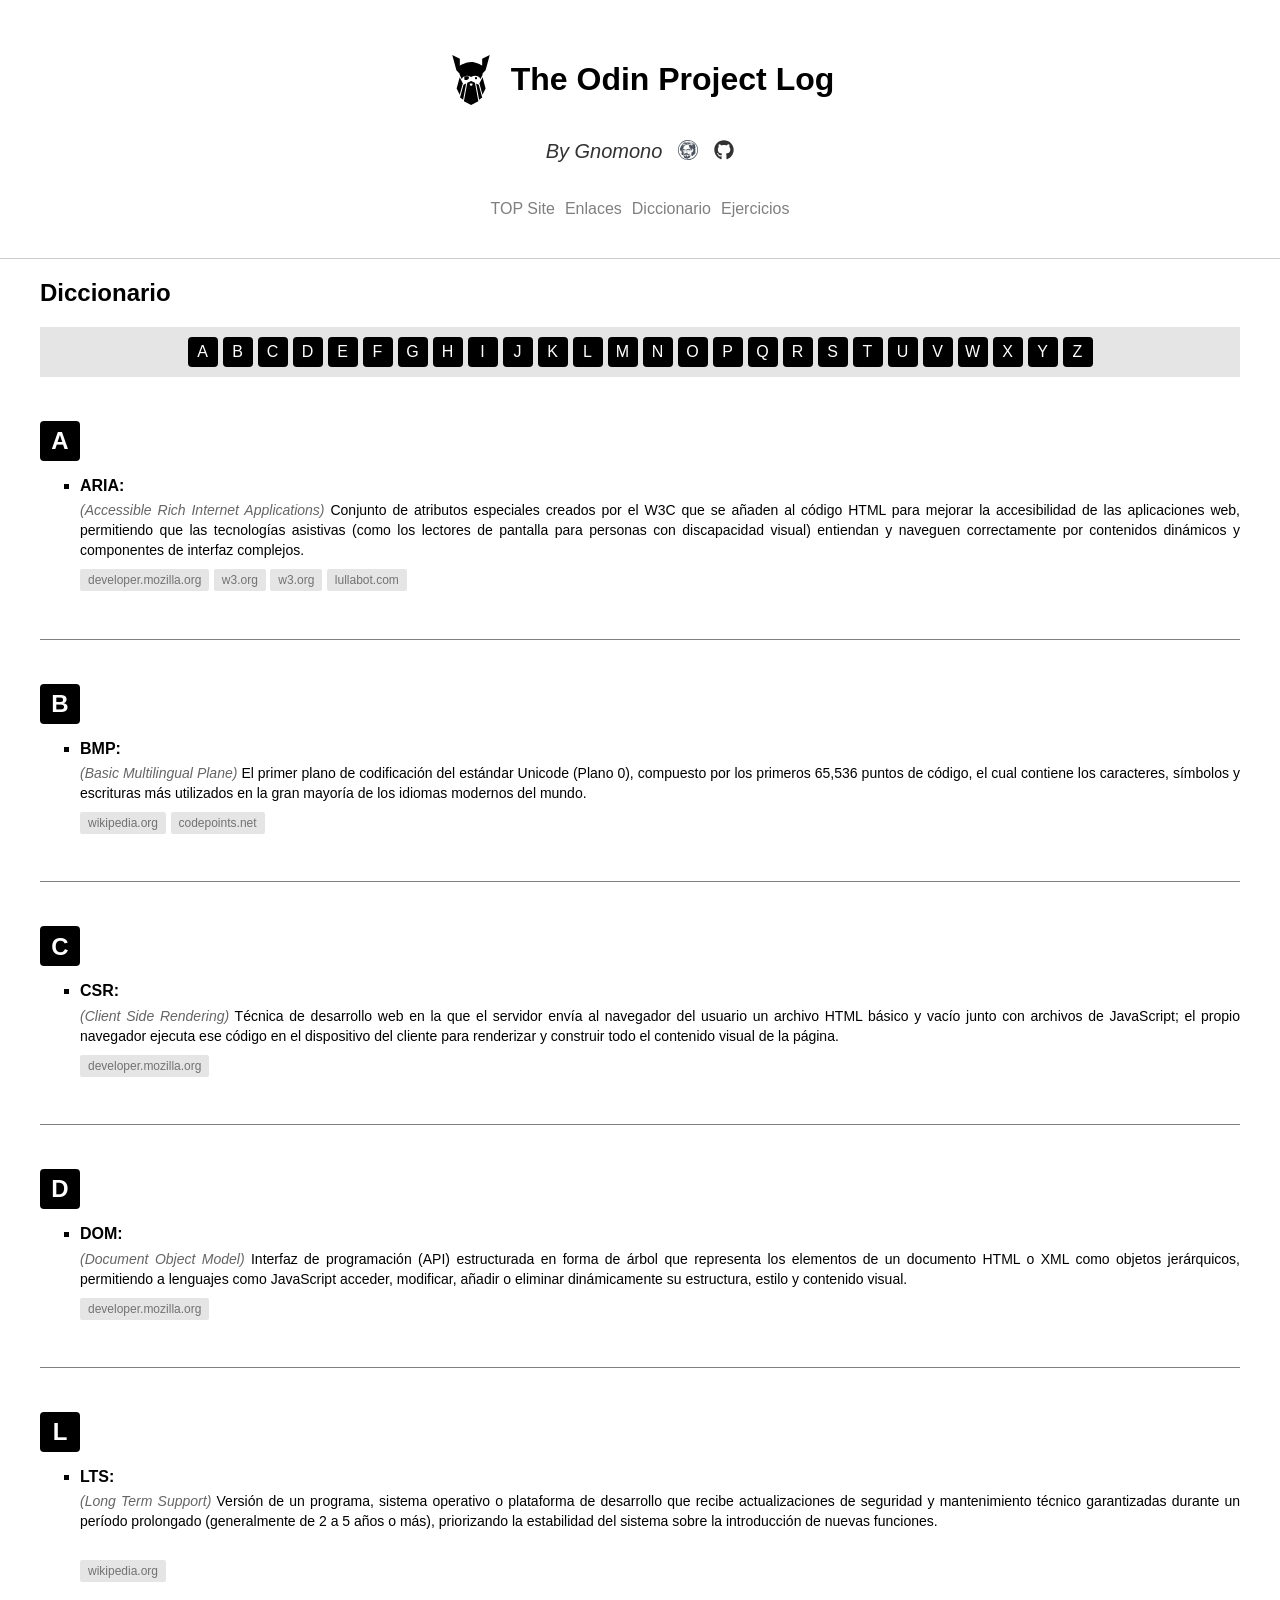
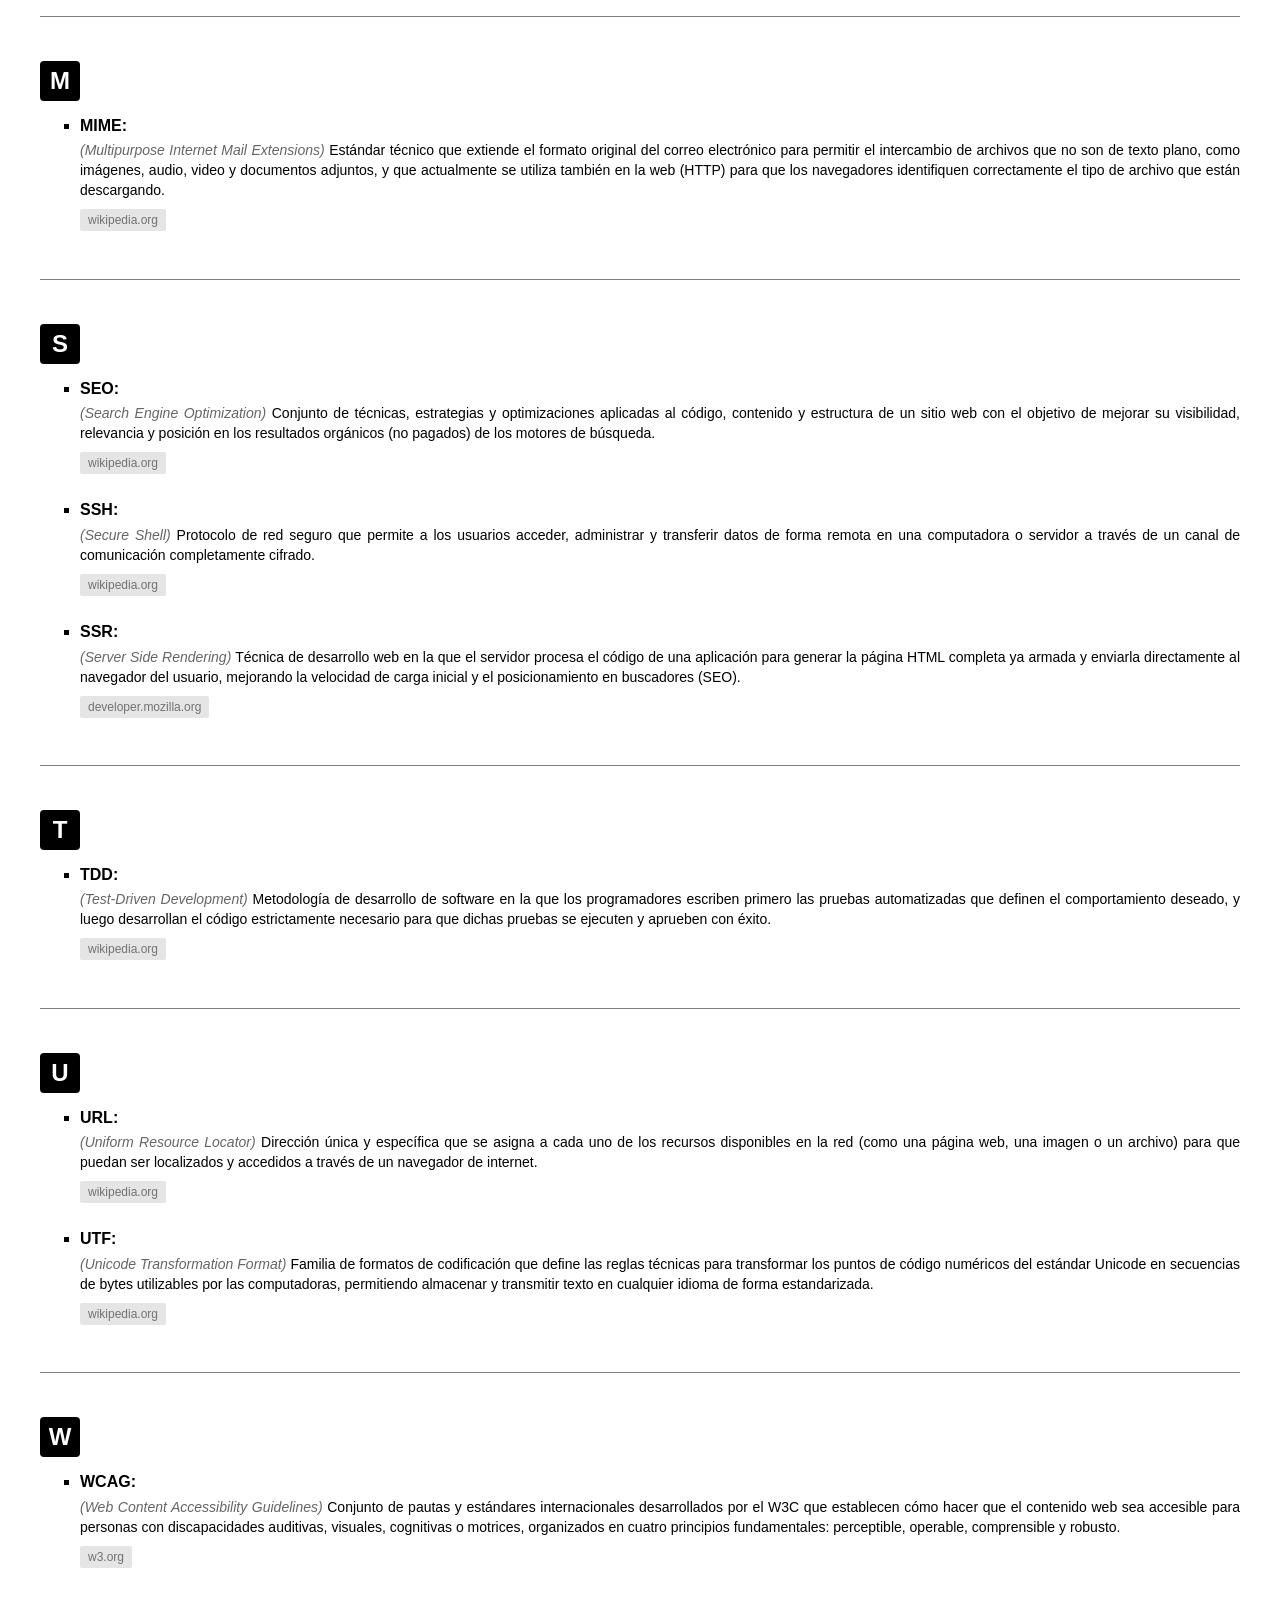
==== commit 9f23759b: "ADD term to diccionario" ====
--- a/diccionario.html
+++ b/diccionario.html
@@ -304,6 +304,27 @@
           </ul>
         </div><!-- U -->
 
+        <div class="char-block"><!-- W -->
+          <h3 id="w" class="char-tag">W</h3>
+          <ul>
+
+            <li class="term-block">
+              <h4 class="dict-term"><strong>WCAG:</strong></h4>
+              <p class="dict-def">
+                <span class="dict-spec">(Web Content Accessibility Guidelines)</span> Conjunto de pautas y estándares internacionales desarrollados por el W3C que establecen cómo hacer que el contenido web sea accesible para personas con discapacidades auditivas, visuales, cognitivas o motrices, organizados en cuatro principios fundamentales: perceptible, operable, comprensible y robusto.
+              </p>
+              <div class="dict-links">
+                <a 
+                href="https://www.w3.org/WAI/standards-guidelines/wcag/es"
+                target="_blank"
+                rel="noopener noreferrer"
+                >w3.org</a>
+              </div>
+            </li>
+
+          </ul>
+        </div><!-- W -->
+
       </div>
     </main>
   </body>
